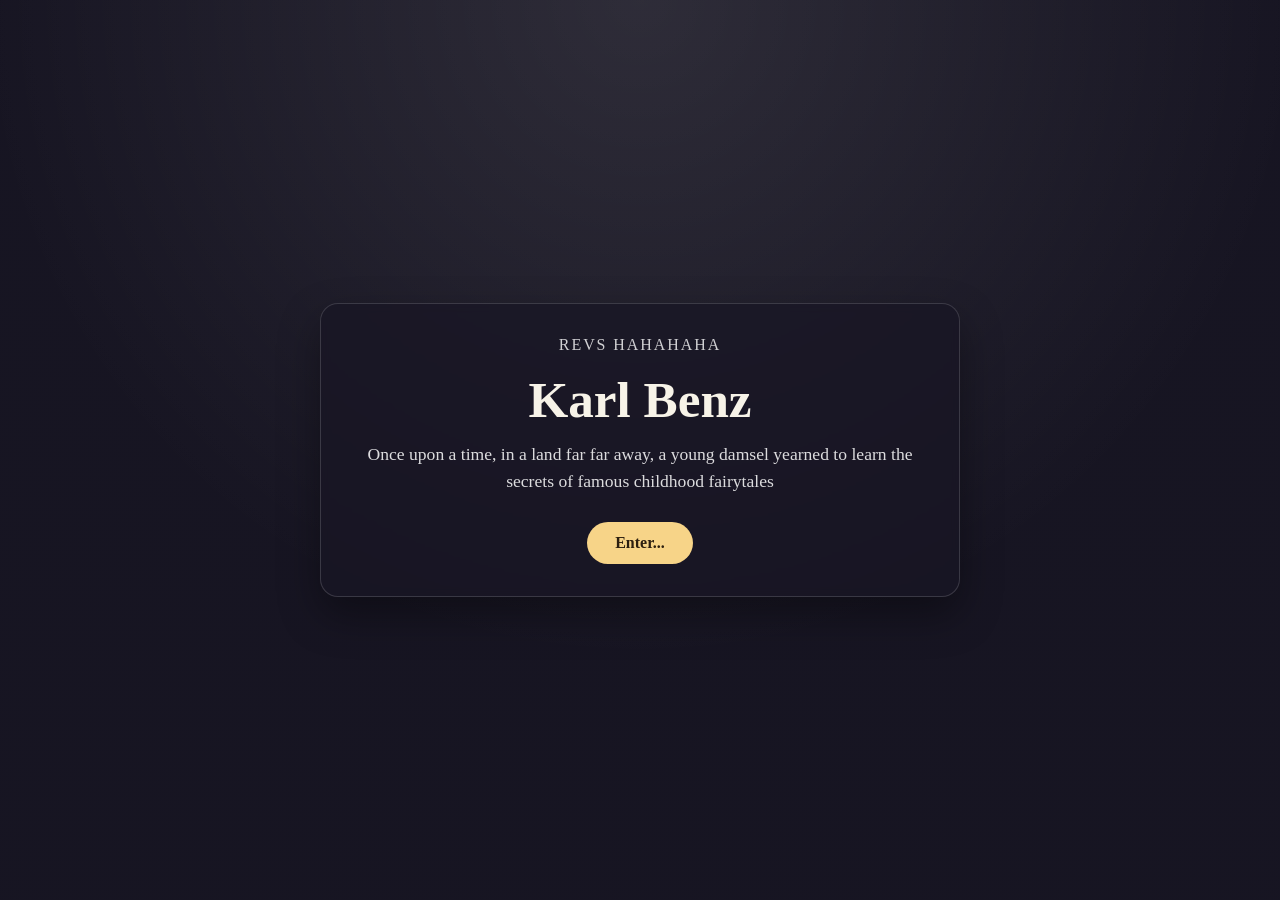
==== index.html @ a0374968 "welcome page" ====
<!DOCTYPE html>
<html lang="en">
<head>
    <meta charset="UTF-8" />
    <meta name="viewport" content="width=device-width, initial-scale=1.0" />
    <link rel="icon" type="image/x-icon" href="/fairytales/assets/images/favicon.svg">
    <title>Karl Benz</title>
    <link rel="stylesheet" href="assets/styles/style.css"/>
    <link rel="stylesheet" href="styles/cursor.css"/>
</head>

<body>
<main class="welcome">
    <div class="welcome_overlay" aria-hidden="true"></div>
    <div class="welcome_card" aria-labelledby="welcome-title">
        <p class="welcome_tag">Revs hahahaha</p>
        <h1 id="welcome-title" class="welcome_title">Karl Benz</h1>
        <p class="welcome_subtitle">Once upon a time, in a land far far away, a young damsel yearned to learn the secrets of famous childhood fairytales</p>
        <a class="welcome_button" href="/fairytales/home/">Enter...</a>
    </div>
</main>
</body>
</html>
---- assets/styles/style.css ----
* {
    box-sizing: border-box;
    margin: 0;
    padding: 0;
}

body {
    min-height: 100vh;
    background: #1c1a26;
    color: #f7f3e8;
    color-scheme: light;
    font-family: "Georgia", "Times New Roman", serif;
}

.welcome {
    position: relative;
    min-height: 100vh;
    display: grid;
    place-items: center;
    padding: 32px 16px;
    background-image:
            linear-gradient(180deg, rgba(20, 18, 32, 0.65) 0%, rgba(20, 18, 32, 0.65) 100%),
            url("/karlbenz/assets/images/background.webp");
    background-size: cover;
    background-position: center;
    background-repeat: no-repeat;
}

.welcome_overlay {
    position: absolute;
    inset: 0;
    background: radial-gradient(circle at top, rgba(255, 255, 255, 0.1), transparent 60%);
    pointer-events: none;
}

.welcome_card {
    position: relative;
    z-index: 1;
    text-align: center;
    padding: 32px 28px;
    max-width: 640px;
    width: min(90vw, 640px);
    background: rgba(25, 22, 36, 0.75);
    border: 1px solid rgba(255, 255, 255, 0.15);
    border-radius: 18px;
    box-shadow: 0 18px 40px rgba(0, 0, 0, 0.35);
    backdrop-filter: blur(4px);
}

.welcome_tag {
    font-size: 1rem;
    letter-spacing: 0.12em;
    text-transform: uppercase;
    color: rgba(255, 255, 255, 0.8);
    margin-bottom: 16px;
}

.welcome_title {
    font-size: clamp(2.2rem, 4vw, 3.2rem);
    margin-bottom: 12px;
}

.welcome_subtitle {
    font-size: 1.1rem;
    line-height: 1.5;
    color: rgba(255, 255, 255, 0.85);
    margin-bottom: 28px;
}

.welcome_button {
    display: inline-block;
    padding: 12px 28px;
    border-radius: 50px;
    background: #f7d488;
    color: #2c1f0f;
    font-weight: 700;
    text-decoration: none;
    transition: transform 0.2s ease, box-shadow 0.2s ease;
}

.welcome_button:hover,
.welcome_button:focus-visible {
    transform: translateY(-2px);
    box-shadow: 0 10px 20px rgba(0, 0, 0, 0.25);
}
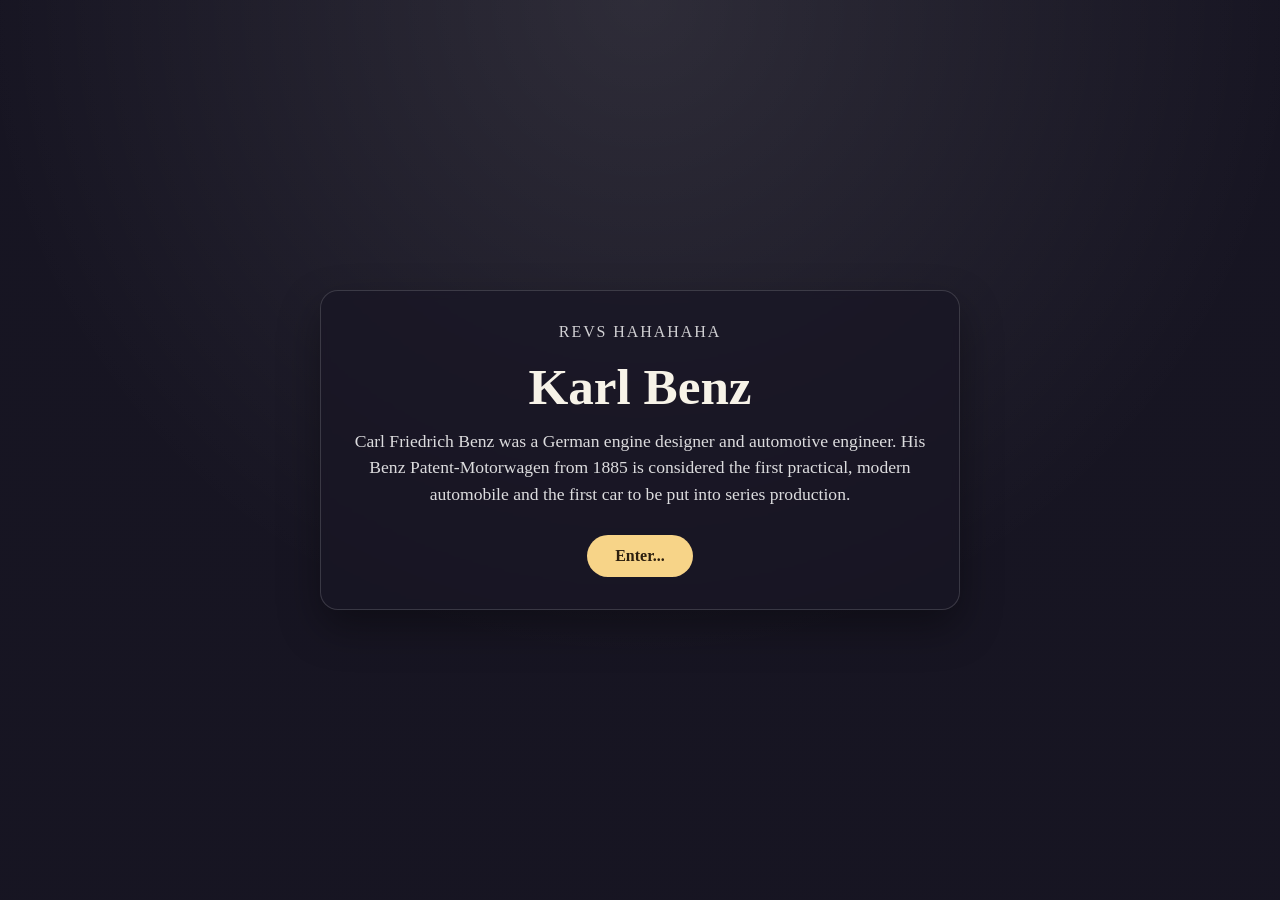
==== commit c8fcfc84: "welcome page" ====
--- a/index.html
+++ b/index.html
@@ -3,7 +3,7 @@
 <head>
     <meta charset="UTF-8" />
     <meta name="viewport" content="width=device-width, initial-scale=1.0" />
-    <link rel="icon" type="image/x-icon" href="/fairytales/assets/images/favicon.svg">
+    <link rel="icon" type="image/x-icon" href="/karlbenz/assets/images/favicon.svg">
     <title>Karl Benz</title>
     <link rel="stylesheet" href="assets/styles/style.css"/>
     <link rel="stylesheet" href="styles/cursor.css"/>
@@ -15,7 +15,7 @@
     <div class="welcome_card" aria-labelledby="welcome-title">
         <p class="welcome_tag">Revs hahahaha</p>
         <h1 id="welcome-title" class="welcome_title">Karl Benz</h1>
-        <p class="welcome_subtitle">Once upon a time, in a land far far away, a young damsel yearned to learn the secrets of famous childhood fairytales</p>
+        <p class="welcome_subtitle">Carl Friedrich Benz was a German engine designer and automotive engineer. His Benz Patent-Motorwagen from 1885 is considered the first practical, modern automobile and the first car to be put into series production. </p>
         <a class="welcome_button" href="/fairytales/home/">Enter...</a>
     </div>
 </main>
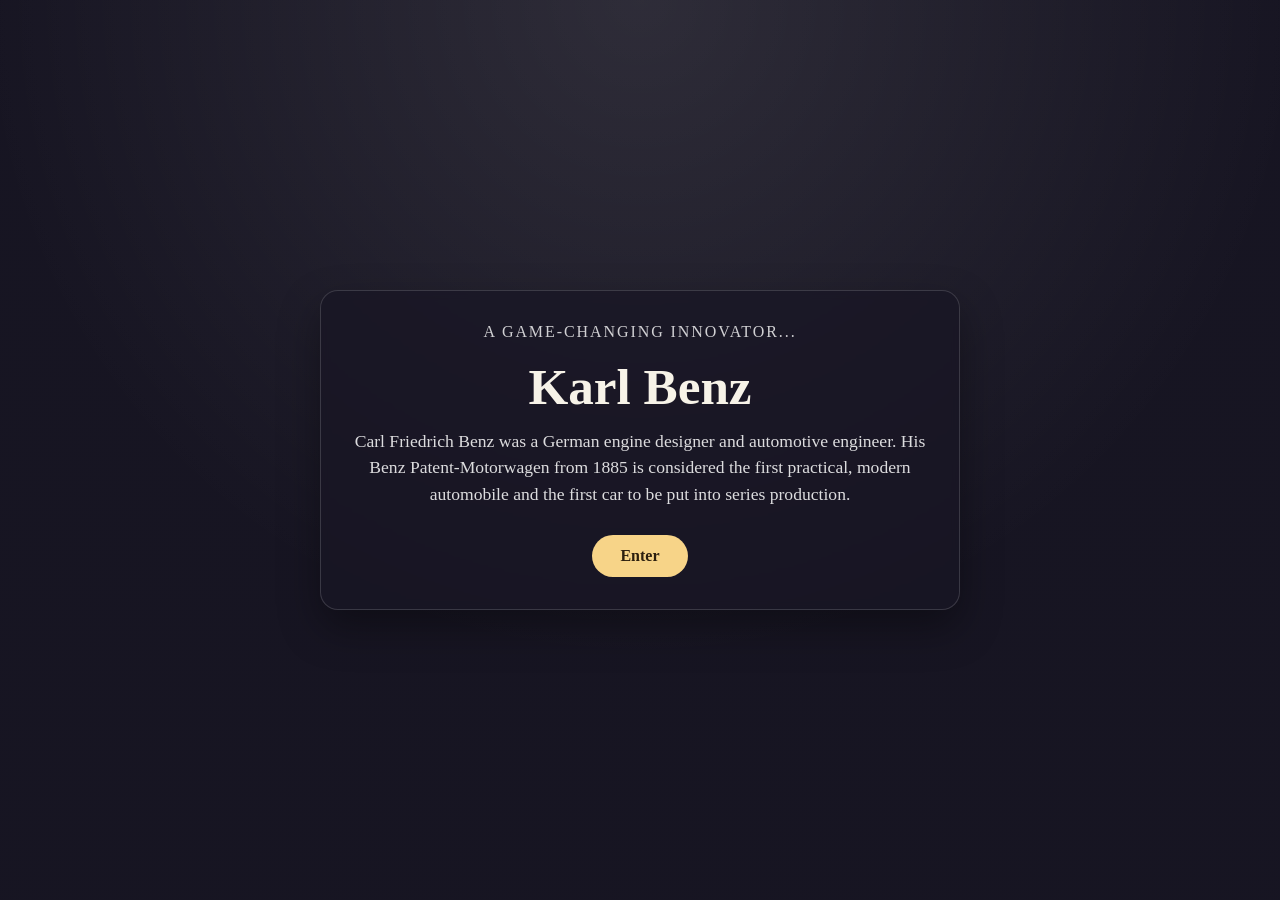
==== commit 6d7950de: "main" ====
--- a/index.html
+++ b/index.html
@@ -5,7 +5,7 @@
     <meta name="viewport" content="width=device-width, initial-scale=1.0" />
     <link rel="icon" type="image/x-icon" href="/karlbenz/assets/images/favicon.svg">
     <title>Karl Benz</title>
-    <link rel="stylesheet" href="assets/styles/style.css"/>
+    <link rel="stylesheet" href="assets/styles/welcome.css"/>
     <link rel="stylesheet" href="styles/cursor.css"/>
 </head>
 
@@ -13,10 +13,10 @@
 <main class="welcome">
     <div class="welcome_overlay" aria-hidden="true"></div>
     <div class="welcome_card" aria-labelledby="welcome-title">
-        <p class="welcome_tag">Revs hahahaha</p>
+        <p class="welcome_tag">A Game-Changing Innovator...</p>
         <h1 id="welcome-title" class="welcome_title">Karl Benz</h1>
         <p class="welcome_subtitle">Carl Friedrich Benz was a German engine designer and automotive engineer. His Benz Patent-Motorwagen from 1885 is considered the first practical, modern automobile and the first car to be put into series production. </p>
-        <a class="welcome_button" href="/fairytales/home/">Enter...</a>
+        <a class="welcome_button" href="/karlbenz/home/">Enter</a>
     </div>
 </main>
 </body>
--- a/assets/styles/welcome.css
+++ b/assets/styles/welcome.css
@@ -0,0 +1,85 @@
+* {
+    box-sizing: border-box;
+    margin: 0;
+    padding: 0;
+}
+
+body {
+    min-height: 100vh;
+    background: #1c1a26;
+    color: #f7f3e8;
+    color-scheme: light;
+    font-family: "Georgia", "Times New Roman", serif;
+}
+
+.welcome {
+    position: relative;
+    min-height: 100vh;
+    display: grid;
+    place-items: center;
+    padding: 32px 16px;
+    background-image:
+            linear-gradient(180deg, rgba(20, 18, 32, 0.65) 0%, rgba(20, 18, 32, 0.65) 100%),
+            url("/karlbenz/assets/images/background.webp");
+    background-size: cover;
+    background-position: center;
+    background-repeat: no-repeat;
+}
+
+.welcome_overlay {
+    position: absolute;
+    inset: 0;
+    background: radial-gradient(circle at top, rgba(255, 255, 255, 0.1), transparent 60%);
+    pointer-events: none;
+}
+
+.welcome_card {
+    position: relative;
+    z-index: 1;
+    text-align: center;
+    padding: 32px 28px;
+    max-width: 640px;
+    width: min(90vw, 640px);
+    background: rgba(25, 22, 36, 0.75);
+    border: 1px solid rgba(255, 255, 255, 0.15);
+    border-radius: 18px;
+    box-shadow: 0 18px 40px rgba(0, 0, 0, 0.35);
+    backdrop-filter: blur(4px);
+}
+
+.welcome_tag {
+    font-size: 1rem;
+    letter-spacing: 0.12em;
+    text-transform: uppercase;
+    color: rgba(255, 255, 255, 0.8);
+    margin-bottom: 16px;
+}
+
+.welcome_title {
+    font-size: clamp(2.2rem, 4vw, 3.2rem);
+    margin-bottom: 12px;
+}
+
+.welcome_subtitle {
+    font-size: 1.1rem;
+    line-height: 1.5;
+    color: rgba(255, 255, 255, 0.85);
+    margin-bottom: 28px;
+}
+
+.welcome_button {
+    display: inline-block;
+    padding: 12px 28px;
+    border-radius: 50px;
+    background: #f7d488;
+    color: #2c1f0f;
+    font-weight: 700;
+    text-decoration: none;
+    transition: transform 0.2s ease, box-shadow 0.2s ease;
+}
+
+.welcome_button:hover,
+.welcome_button:focus-visible {
+    transform: translateY(-2px);
+    box-shadow: 0 10px 20px rgba(0, 0, 0, 0.25);
+}
